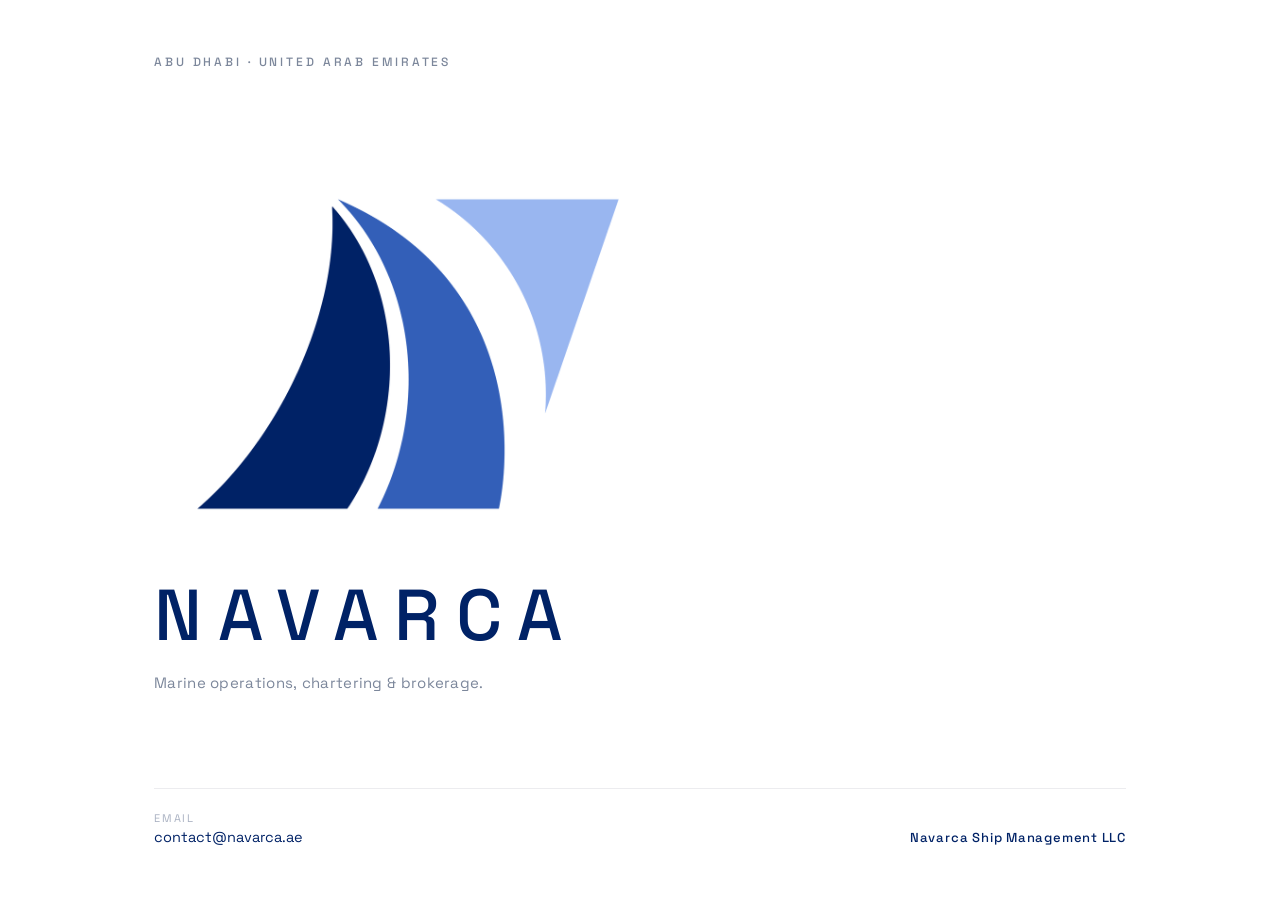
==== index.html @ 47c4c8d9 "Swap footer: email left, company name right" ====
<!DOCTYPE html>
<html lang="en">
<head>
<meta charset="utf-8" />
<meta name="viewport" content="width=device-width, initial-scale=1" />
<title>Navarca Ship Management</title>
<meta name="description" content="Navarca Ship Management — marine chartering and brokerage in the Arabian Gulf. Abu Dhabi, United Arab Emirates." />
<link rel="icon" type="image/png" href="images/favicon.png" />
<link rel="preconnect" href="https://fonts.googleapis.com" />
<link rel="preconnect" href="https://fonts.gstatic.com" crossorigin />
<link href="https://fonts.googleapis.com/css2?family=Space+Grotesk:wght@400;500;600&display=swap" rel="stylesheet" />
<link rel="stylesheet" href="styles.css" />
</head>
<body>
  <div class="stage">

    <div class="meta">
      <div class="tag">Abu Dhabi · United Arab Emirates</div>
    </div>

    <div class="emblem">
      <img src="images/logo.png" alt="Navarca" />
      <div class="wordmark">Navarca</div>
      <p class="etym">Marine operations, chartering &amp; brokerage.</p>
    </div>

    <div class="foot">
      <div class="contact">
        <div><span>Email</span><a href="mailto:contact@navarca.ae">contact@navarca.ae</a></div>
      </div>
      <div class="name">Navarca Ship Management LLC</div>
    </div>

  </div>
</body>
</html>
---- styles.css ----
:root{
  --ink:#002266;          /* navy from the mark */
  --muted:#7c879b;
  --line:#ececef;
  --bg:#ffffff;
}

*{box-sizing:border-box;margin:0;padding:0}

body{
  font-family:'Space Grotesk',system-ui,-apple-system,Segoe UI,Roboto,sans-serif;
  color:var(--ink);background:var(--bg);
  -webkit-font-smoothing:antialiased;
  min-height:100vh;min-height:100dvh;
}

a{color:inherit;text-decoration:none}
a:hover{color:#335fb8}

.stage{
  min-height:100vh;min-height:100dvh;
  max-width:1080px;margin:0 auto;
  display:flex;flex-direction:column;justify-content:space-between;
  padding:clamp(26px,4.5vw,54px);
}

/* top meta row */
.meta{display:flex;justify-content:space-between;align-items:flex-start;gap:20px}
.tag{font-size:12px;letter-spacing:.24em;text-transform:uppercase;color:var(--muted);font-weight:500}

/* center emblem block */
.emblem{
  flex:1;display:flex;flex-direction:column;justify-content:center;
  padding:40px 0;
}
.emblem img{
  width:clamp(220px,42vw,520px);height:auto;display:block;
  margin-left:-6px;            /* tiny optical bleed */
  margin-bottom:34px;
}
.wordmark{
  font-size:clamp(34px,7vw,72px);
  font-weight:500;letter-spacing:.22em;text-transform:uppercase;
  line-height:1;
}
.etym{
  margin-top:20px;
  font-size:clamp(13px,1.5vw,15px);color:var(--muted);
  letter-spacing:.02em;line-height:1.6;
}
.etym em{font-style:italic;color:#4a5a7a}

/* bottom contact row */
.foot{
  display:flex;justify-content:space-between;align-items:flex-end;gap:28px;flex-wrap:wrap;
  border-top:1px solid var(--line);padding-top:22px;
}
.foot .name{font-size:13px;letter-spacing:.06em;color:var(--ink);font-weight:500}
.contact{display:flex;gap:30px;flex-wrap:wrap;font-size:14px;color:var(--muted)}
.contact span{display:block;font-size:11px;letter-spacing:.16em;text-transform:uppercase;color:#aab2c2;margin-bottom:3px}
.contact a,.contact div>p{color:var(--ink);font-size:14.5px}

@media(max-width:560px){
  .wordmark{letter-spacing:.16em}
  .contact{gap:20px}
  .emblem{padding:24px 0}
}
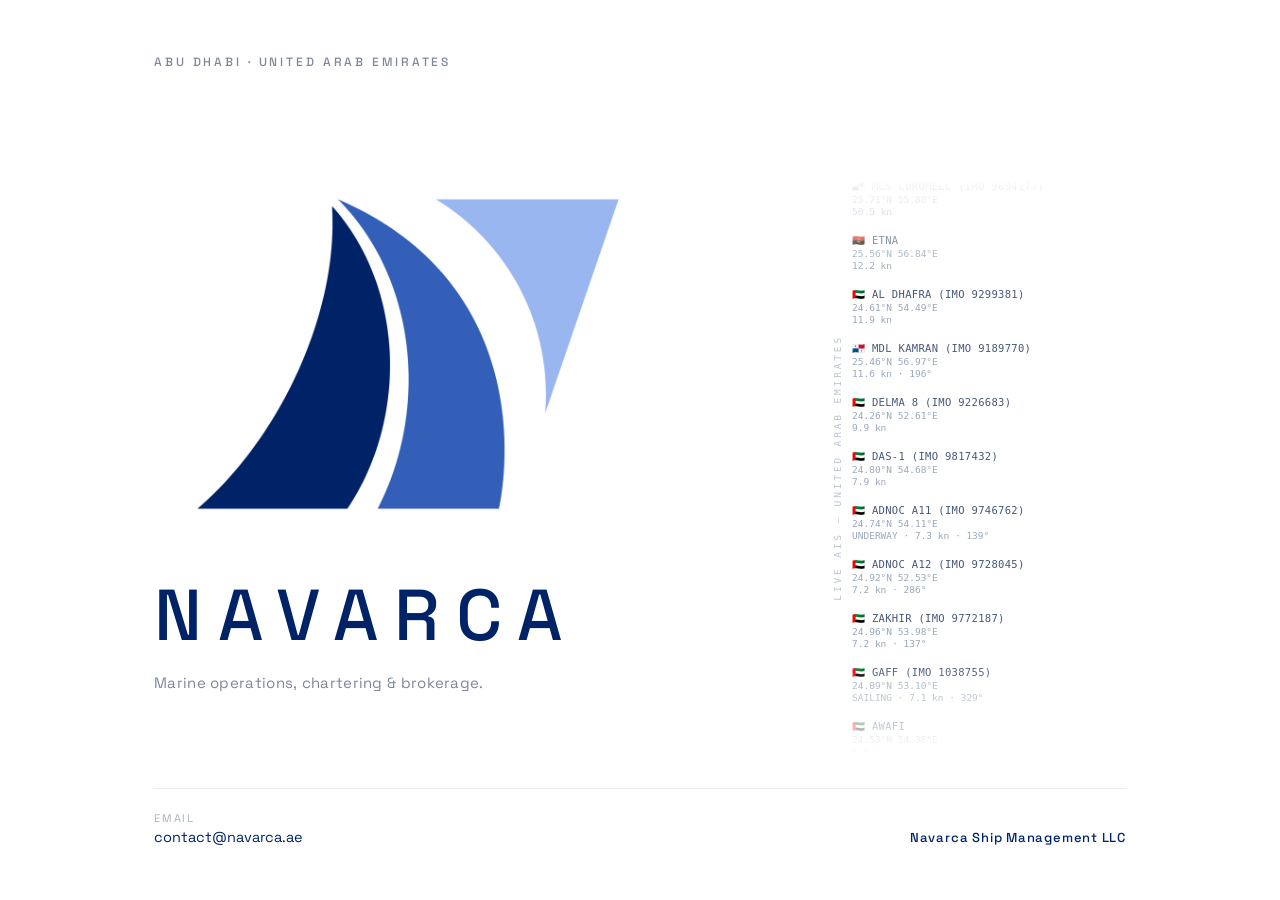
==== commit ea49b96a: "Add live UAE vessel telemetry (VesselAPI) with flag/IMO/nav display" ====
--- a/index.html
+++ b/index.html
@@ -24,13 +24,66 @@
       <p class="etym">Marine operations, chartering &amp; brokerage.</p>
     </div>
 
+    <div class="ticker" id="tick" aria-hidden="true">
+      <div class="tickhead"></div>
+      <div class="trows">
+        <div class="trow"></div>
+        <div class="trow rev"></div>
+      </div>
+    </div>
+
     <div class="foot">
       <div class="contact">
         <div><span>Email</span><a href="mailto:contact@navarca.ae">contact@navarca.ae</a></div>
       </div>
       <div class="name">Navarca Ship Management LLC</div>
     </div>
+    <aside class="telemetry" id="tele" aria-hidden="true">
+    <div class="track"></div>
+    <div class="edge"><span>Live AIS</span></div>
+  </aside>
 
   </div>
+
+  
+
+  <script>
+  (async () => {
+    const tele = document.getElementById('tele');
+    const tick = document.getElementById('tick');
+    const esc = x => String(x).replace(/[&<>]/g, c => ({'&':'&amp;','<':'&lt;','>':'&gt;'}[c]));
+    const f2 = n => Math.abs(n).toFixed(2);
+    const coords = s => `${f2(s.lat)}°${s.lat>=0?'N':'S'} ${f2(s.lon)}°${s.lon>=0?'E':'W'}`;
+    const dyn = s => { const b=[]; if(s.status)b.push(s.status); b.push((+s.sog).toFixed(1)+' kn'); if(s.heading!=null)b.push(String(Math.round(s.heading)).padStart(3,'0')+'°'); return b.join(' · '); };
+    const title = s => `${s.flag?s.flag+' ':''}${esc(s.name)}${s.imo?` (IMO ${s.imo})`:''}`;
+    try {
+      const r = await fetch('data.json?t=' + Date.now(), { cache: 'no-store' });
+      if (!r.ok) return;
+      const d = await r.json();
+      const v = (d.vessels || []).filter(x => x.name);
+      if (v.length < 4) return;
+
+      // vertical strip (tablet / desktop)
+      const block = s => `<div class="tg"><div class="nm">${title(s)}</div><div class="mt">${coords(s)}</div><div class="mt">${dyn(s)}</div></div>`;
+      const col = v.map(block).join('');
+      const track = tele.querySelector('.track');
+      track.innerHTML = col + col;                    // duplicate for seamless loop
+      track.style.animationDuration = (v.length * 4.5) + 's';
+      tele.querySelector('.edge span').textContent = 'Live AIS — ' + (d.location || '');
+      tele.classList.add('on');
+
+      // horizontal two-row ticker (phones)
+      const chip = s => `<span class="ti">${s.flag?s.flag+' ':''}<b>${esc(s.name)}</b>${s.imo?` (IMO ${s.imo})`:''} · ${coords(s)} · ${dyn(s)}</span>`;
+      tick.querySelector('.tickhead').textContent = 'Live AIS — ' + (d.location || '');
+      const mid = Math.ceil(v.length / 2);
+      const a = v.slice(0, mid), b = v.slice(mid);
+      const rows = tick.querySelectorAll('.trow');
+      const ca = a.map(chip).join(''), cb = b.map(chip).join('');
+      rows[0].innerHTML = ca + ca; rows[0].style.animationDuration = (a.length * 8) + 's';
+      rows[1].innerHTML = cb + cb; rows[1].style.animationDuration = (Math.max(b.length,1) * 8) + 's';
+      tick.classList.add('on');
+    } catch (e) { /* no feed: stays hidden */ }
+  })();
+  </script>
 </body>
 </html>
--- a/styles.css
+++ b/styles.css
@@ -18,6 +18,7 @@
 a:hover{color:#335fb8}
 
 .stage{
+  position:relative;
   min-height:100vh;min-height:100dvh;
   max-width:1080px;margin:0 auto;
   display:flex;flex-direction:column;justify-content:space-between;
@@ -65,3 +66,50 @@
   .contact{gap:20px}
   .emblem{padding:24px 0}
 }
+
+/* live AIS telemetry strip (right margin, large screens only) */
+.telemetry{
+  position:absolute;right:clamp(26px,4.5vw,54px);top:20%;bottom:16%;width:300px;
+  overflow:hidden;pointer-events:none;z-index:1;display:none;
+  font-family:ui-monospace,SFMono-Regular,Menlo,Consolas,monospace;
+  -webkit-mask-image:linear-gradient(transparent,#000 16%,#000 84%,transparent);
+  mask-image:linear-gradient(transparent,#000 16%,#000 84%,transparent);
+}
+.telemetry.on{display:block}
+.telemetry .edge{position:absolute;top:0;bottom:0;left:6px;display:flex;align-items:center}
+.telemetry .edge span{
+  writing-mode:vertical-rl;text-orientation:mixed;transform:rotate(180deg);
+  font-size:9.5px;letter-spacing:.3em;text-transform:uppercase;color:#bcc4d2;
+}
+.telemetry .track{
+  position:absolute;left:26px;right:0;
+  display:flex;flex-direction:column;gap:15px;text-align:left;
+  animation:tscroll linear infinite;will-change:transform;
+}
+.telemetry .tg{margin-bottom:2px;white-space:nowrap}
+.telemetry .tg .nm{font-size:10.5px;letter-spacing:.03em;color:#46587a}
+.telemetry .tg .mt{font-size:9.5px;color:#9aa7ba;margin-top:1px}
+@keyframes tscroll{from{transform:translateY(0)}to{transform:translateY(-50%)}}
+@media(max-width:699px){.telemetry.on{display:none}}
+
+/* horizontal two-row ticker (phones) */
+.ticker{
+  display:none;margin-top:20px;padding-top:16px;
+  border-top:1px solid var(--line);
+  font-family:ui-monospace,SFMono-Regular,Menlo,Consolas,monospace;
+}
+.ticker .trows{
+  overflow:hidden;
+  -webkit-mask-image:linear-gradient(90deg,transparent,#000 7%,#000 93%,transparent);
+  mask-image:linear-gradient(90deg,transparent,#000 7%,#000 93%,transparent);
+}
+.ticker .trow{
+  display:flex;width:max-content;white-space:nowrap;gap:30px;
+  animation:xscroll linear infinite;will-change:transform;
+}
+.ticker .trow.rev{animation-direction:reverse;margin-top:9px}
+.ticker .ti{font-size:11px;color:#9aa7ba;letter-spacing:.02em}
+.ticker .ti b{color:#46587a;font-weight:500;letter-spacing:.05em;margin-right:7px}
+.ticker .tickhead{font-size:10px;letter-spacing:.18em;text-transform:uppercase;color:#bcc4d2;margin-bottom:10px}
+@keyframes xscroll{from{transform:translateX(0)}to{transform:translateX(-50%)}}
+@media(max-width:699px){.ticker.on{display:block}}
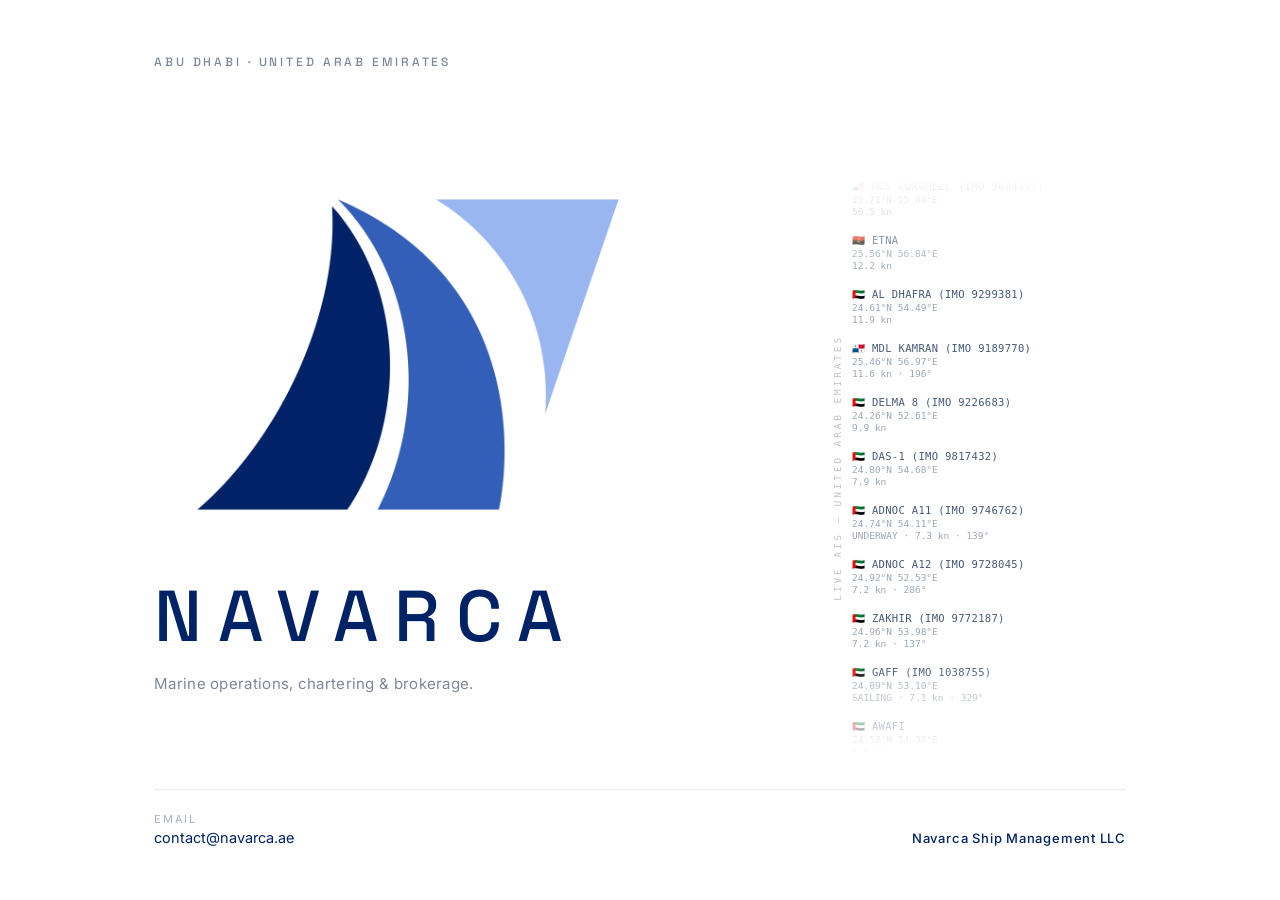
==== commit c323c4db: "Adopt Inter for body text; keep Space Grotesk for wordmark and labels; center nameplate on mobile" ====
--- a/index.html
+++ b/index.html
@@ -3,13 +3,128 @@
 <head>
 <meta charset="utf-8" />
 <meta name="viewport" content="width=device-width, initial-scale=1" />
-<title>Navarca Ship Management</title>
-<meta name="description" content="Navarca Ship Management — marine chartering and brokerage in the Arabian Gulf. Abu Dhabi, United Arab Emirates." />
-<link rel="icon" type="image/png" href="images/favicon.png" />
+
+<!-- Primary -->
+<title>Navarca Ship Management — Vessel Chartering & Brokerage in the Arabian Gulf | Abu Dhabi, UAE</title>
+<meta name="description" content="Navarca Ship Management LLC is an Abu Dhabi vessel operator providing chartering, brokerage and marine operations across the Arabian Gulf — landing craft, offshore support vessels and crewed tonnage, ready for deployment." />
+<link rel="canonical" href="https://navarca.ae/" />
+<meta name="robots" content="index, follow, max-image-preview:large, max-snippet:-1" />
+
+<!-- Geo -->
+<meta name="geo.region" content="AE-AZ" />
+<meta name="geo.placename" content="Abu Dhabi, United Arab Emirates" />
+<meta name="geo.position" content="24.4539;54.3773" />
+<meta name="ICBM" content="24.4539, 54.3773" />
+
+<!-- Open Graph -->
+<meta property="og:type" content="website" />
+<meta property="og:site_name" content="Navarca Ship Management" />
+<meta property="og:title" content="Navarca Ship Management — Vessel Chartering & Brokerage in the Arabian Gulf" />
+<meta property="og:description" content="Abu Dhabi vessel operator: chartering, brokerage and marine operations across the Arabian Gulf. Landing craft, offshore support vessels and crewed tonnage, ready for deployment." />
+<meta property="og:url" content="https://navarca.ae/" />
+<meta property="og:locale" content="en_AE" />
+<meta property="og:image" content="https://navarca.ae/assets/images/og-image.png" />
+<meta property="og:image:width" content="1200" />
+<meta property="og:image:height" content="630" />
+<meta property="og:image:alt" content="Navarca Ship Management — Abu Dhabi, United Arab Emirates" />
+
+<!-- Twitter / X -->
+<meta name="twitter:card" content="summary_large_image" />
+<meta name="twitter:title" content="Navarca Ship Management — Vessel Chartering & Brokerage in the Arabian Gulf" />
+<meta name="twitter:description" content="Abu Dhabi vessel operator: chartering, brokerage and marine operations across the Arabian Gulf." />
+<meta name="twitter:image" content="https://navarca.ae/assets/images/og-image.png" />
+
+<meta name="theme-color" content="#0b1d2a" />
+<meta name="author" content="Navarca Ship Management LLC" />
+
+<link rel="icon" type="image/png" href="assets/images/favicon.png" />
 <link rel="preconnect" href="https://fonts.googleapis.com" />
 <link rel="preconnect" href="https://fonts.gstatic.com" crossorigin />
-<link href="https://fonts.googleapis.com/css2?family=Space+Grotesk:wght@400;500;600&display=swap" rel="stylesheet" />
-<link rel="stylesheet" href="styles.css" />
+<link href="https://fonts.googleapis.com/css2?family=Inter:wght@400;500&family=Space+Grotesk:wght@400;500;600&display=swap" rel="stylesheet" />
+<link rel="stylesheet" href="assets/styles.css" />
+
+<!-- Structured data: the machine-readable facts AI engines and search use to identify Navarca -->
+<script type="application/ld+json">
+{
+  "@context": "https://schema.org",
+  "@graph": [
+    {
+      "@type": ["Organization", "ProfessionalService"],
+      "@id": "https://navarca.ae/#organization",
+      "name": "Navarca Ship Management",
+      "legalName": "NAVARCA SHIP MANAGEMENT - L.L.C - S.P.C",
+      "alternateName": "Navarca",
+      "url": "https://navarca.ae/",
+      "logo": "https://navarca.ae/assets/images/logo.png",
+      "image": "https://navarca.ae/assets/images/og-image.png",
+      "email": "contact@navarca.ae",
+      "foundingDate": "2025-05-03",
+      "description": "Navarca Ship Management LLC is an Abu Dhabi-based vessel operator and charterer serving the offshore energy, marine logistics and coastal project sectors across the Arabian Gulf. Navarca charters, brokers and operates landing craft, offshore support vessels and other tonnage — owned or chartered, fully crewed and technically maintained — ready for deployment.",
+      "slogan": "Marine operations, chartering & brokerage.",
+      "address": {
+        "@type": "PostalAddress",
+        "addressLocality": "Abu Dhabi",
+        "addressRegion": "Abu Dhabi",
+        "addressCountry": "AE"
+      },
+      "areaServed": [
+        { "@type": "Place", "name": "United Arab Emirates" },
+        { "@type": "Place", "name": "Arabian Gulf" },
+        { "@type": "Place", "name": "Persian Gulf" },
+        { "@type": "Place", "name": "Gulf Cooperation Council (GCC)" }
+      ],
+      "knowsAbout": [
+        "Ship management",
+        "Vessel chartering",
+        "Ship brokerage",
+        "Offshore support vessels",
+        "Landing craft (LCT)",
+        "Anchor handling tug supply (AHTS)",
+        "Marine logistics",
+        "Offshore energy support"
+      ],
+      "hasOfferCatalog": {
+        "@type": "OfferCatalog",
+        "name": "Navarca Marine Services",
+        "itemListElement": [
+          {
+            "@type": "Offer",
+            "itemOffered": {
+              "@type": "Service",
+              "name": "Vessel Chartering",
+              "description": "Time and voyage chartering of landing craft, offshore support vessels and crewed tonnage in the Arabian Gulf."
+            }
+          },
+          {
+            "@type": "Offer",
+            "itemOffered": {
+              "@type": "Service",
+              "name": "Ship Brokerage",
+              "description": "Brokerage matching charterers with suitable Gulf tonnage for offshore, energy and coastal projects."
+            }
+          },
+          {
+            "@type": "Offer",
+            "itemOffered": {
+              "@type": "Service",
+              "name": "Marine Operations & Vessel Management",
+              "description": "Operating owned or chartered vessels with full crewing, technical maintenance and HSE oversight, ready for deployment."
+            }
+          }
+        ]
+      }
+    },
+    {
+      "@type": "WebSite",
+      "@id": "https://navarca.ae/#website",
+      "url": "https://navarca.ae/",
+      "name": "Navarca Ship Management",
+      "inLanguage": "en",
+      "publisher": { "@id": "https://navarca.ae/#organization" }
+    }
+  ]
+}
+</script>
 </head>
 <body>
   <div class="stage">
@@ -19,7 +134,7 @@
     </div>
 
     <div class="emblem">
-      <img src="images/logo.png" alt="Navarca" />
+      <img src="assets/images/logo.png" alt="Navarca Ship Management logo" />
       <div class="wordmark">Navarca</div>
       <p class="etym">Marine operations, chartering &amp; brokerage.</p>
     </div>
@@ -44,8 +159,6 @@
   </aside>
 
   </div>
-
-  
 
   <script>
   (async () => {
@@ -57,7 +170,7 @@
     const dyn = s => { const b=[]; if(s.status)b.push(s.status); b.push((+s.sog).toFixed(1)+' kn'); if(s.heading!=null)b.push(String(Math.round(s.heading)).padStart(3,'0')+'°'); return b.join(' · '); };
     const title = s => `${s.flag?s.flag+' ':''}${esc(s.name)}${s.imo?` (IMO ${s.imo})`:''}`;
     try {
-      const r = await fetch('data.json?t=' + Date.now(), { cache: 'no-store' });
+      const r = await fetch('data/vessels.json?t=' + Date.now(), { cache: 'no-store' });
       if (!r.ok) return;
       const d = await r.json();
       const v = (d.vessels || []).filter(x => x.name);
--- a/assets/styles.css
+++ b/assets/styles.css
@@ -0,0 +1,126 @@
+:root{
+  --ink:#002266;          /* navy from the mark */
+  --muted:#7c879b;
+  --line:#ececef;
+  --bg:#ffffff;
+}
+
+*{box-sizing:border-box;margin:0;padding:0}
+
+html{-webkit-text-size-adjust:100%;text-size-adjust:100%}
+
+body{
+  font-family:'Inter',system-ui,-apple-system,Segoe UI,Roboto,sans-serif;
+  color:var(--ink);background:var(--bg);
+  -webkit-font-smoothing:antialiased;
+  min-height:100vh;min-height:100dvh;
+}
+
+a{color:inherit;text-decoration:none}
+a:hover{color:#335fb8}
+
+.stage{
+  position:relative;
+  min-height:100vh;min-height:100dvh;
+  max-width:1080px;margin:0 auto;
+  display:flex;flex-direction:column;justify-content:space-between;
+  padding:clamp(26px,4.5vw,54px);
+}
+
+/* top meta row */
+.meta{display:flex;justify-content:space-between;align-items:flex-start;gap:20px}
+.tag{font-family:'Space Grotesk',sans-serif;font-size:12px;letter-spacing:.24em;text-transform:uppercase;color:var(--muted);font-weight:500}
+
+/* center emblem block */
+.emblem{
+  flex:1;display:flex;flex-direction:column;justify-content:center;
+  padding:40px 0;
+}
+.emblem img{
+  width:clamp(220px,42vw,520px);height:auto;display:block;
+  margin-left:-6px;            /* tiny optical bleed */
+  margin-bottom:34px;
+}
+.wordmark{
+  font-family:'Space Grotesk',sans-serif;
+  font-size:clamp(34px,7vw,72px);
+  font-weight:500;letter-spacing:.22em;text-transform:uppercase;
+  line-height:1;
+}
+.etym{
+  margin-top:20px;
+  font-size:clamp(13px,1.5vw,15px);color:var(--muted);
+  letter-spacing:.02em;line-height:1.6;
+}
+.etym em{font-style:italic;color:#4a5a7a}
+
+/* bottom contact row */
+.foot{
+  display:flex;justify-content:space-between;align-items:flex-end;gap:28px;flex-wrap:wrap;
+  border-top:1px solid var(--line);padding-top:22px;
+}
+.foot .name{font-size:13px;letter-spacing:.06em;color:var(--ink);font-weight:500}
+.contact{display:flex;gap:30px;flex-wrap:wrap;font-size:14px;color:var(--muted)}
+.contact span{display:block;font-size:11px;letter-spacing:.16em;text-transform:uppercase;color:#aab2c2;margin-bottom:3px}
+.contact a,.contact div>p{color:var(--ink);font-size:14.5px}
+
+@media(max-width:560px){
+  .wordmark{letter-spacing:.16em}
+  .contact{gap:20px}
+  .emblem{padding:24px 0}
+}
+
+/* centre the nameplate on phones / narrow windows */
+@media(max-width:640px){
+  .meta{justify-content:center}
+  .emblem{align-items:center;text-align:center}
+  .emblem img{margin-left:0}
+  .foot{flex-direction:column;align-items:center;text-align:center;gap:12px}
+}
+
+/* live AIS telemetry strip (right margin, large screens only) */
+.telemetry{
+  position:absolute;right:clamp(26px,4.5vw,54px);top:20%;bottom:16%;width:300px;
+  overflow:hidden;pointer-events:none;z-index:1;display:none;
+  font-family:ui-monospace,SFMono-Regular,Menlo,Consolas,monospace;
+  -webkit-mask-image:linear-gradient(transparent,#000 16%,#000 84%,transparent);
+  mask-image:linear-gradient(transparent,#000 16%,#000 84%,transparent);
+}
+.telemetry.on{display:block}
+.telemetry .edge{position:absolute;top:0;bottom:0;left:6px;display:flex;align-items:center}
+.telemetry .edge span{
+  writing-mode:vertical-rl;text-orientation:mixed;transform:rotate(180deg);
+  font-size:9.5px;letter-spacing:.3em;text-transform:uppercase;color:#bcc4d2;
+}
+.telemetry .track{
+  position:absolute;left:26px;right:0;
+  display:flex;flex-direction:column;gap:15px;text-align:left;
+  animation:tscroll linear infinite;will-change:transform;
+}
+.telemetry .tg{margin-bottom:2px;white-space:nowrap}
+.telemetry .tg .nm{font-size:10.5px;letter-spacing:.03em;color:#46587a}
+.telemetry .tg .mt{font-size:9.5px;color:#9aa7ba;margin-top:1px}
+@keyframes tscroll{from{transform:translateY(0)}to{transform:translateY(-50%)}}
+@media(max-width:699px){.telemetry.on{display:none}}
+
+/* horizontal two-row ticker (phones) */
+.ticker{
+  display:none;margin-top:20px;padding-top:16px;
+  border-top:1px solid var(--line);
+  font-family:ui-monospace,SFMono-Regular,Menlo,Consolas,monospace;
+}
+.ticker .trows{
+  overflow:hidden;
+  -webkit-mask-image:linear-gradient(90deg,transparent,#000 7%,#000 93%,transparent);
+  mask-image:linear-gradient(90deg,transparent,#000 7%,#000 93%,transparent);
+}
+.ticker .trow{
+  display:flex;width:max-content;white-space:nowrap;gap:30px;
+  animation:xscroll linear infinite;will-change:transform;
+}
+.ticker .trow.rev{animation-direction:reverse;margin-top:9px}
+.ticker .ti{font-size:11px;color:#9aa7ba;letter-spacing:.02em}
+.ticker .ti b{color:#46587a;font-weight:500;letter-spacing:.05em;margin-right:7px}
+.ticker .tickhead{font-size:10px;letter-spacing:.18em;text-transform:uppercase;color:#bcc4d2;margin-bottom:10px}
+@keyframes xscroll{from{transform:translateX(0)}to{transform:translateX(-50%)}}
+@media(max-width:699px){.ticker.on{display:block}}
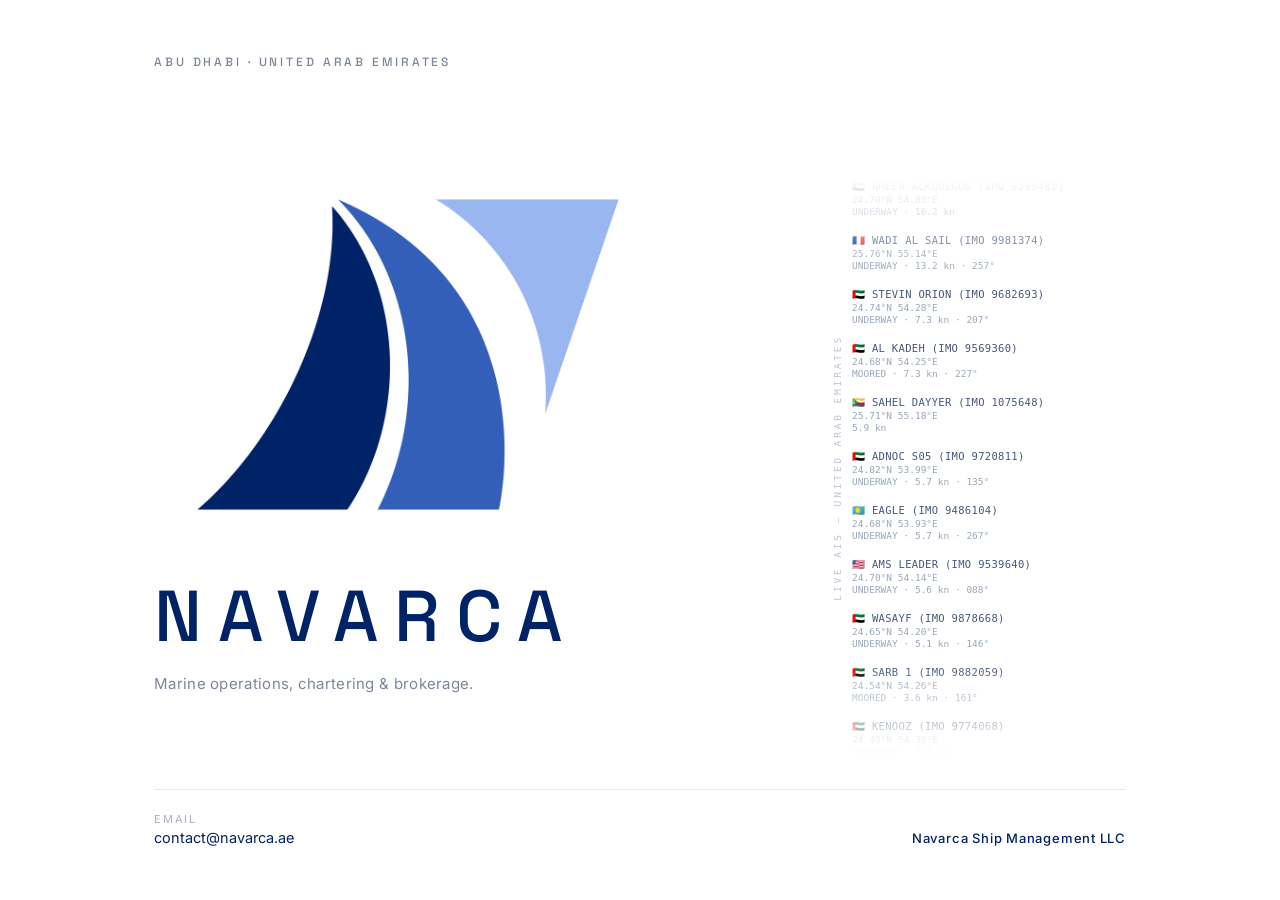
==== commit 4cf7a6f0: "Polish SEO/AIO metadata and semantics - Add <h1> and <main> landmark (page previously had no heading" ====
--- a/index.html
+++ b/index.html
@@ -2,6 +2,15 @@
 <html lang="en">
 <head>
 <meta charset="utf-8" />
+
+<!-- Google tag (gtag.js) -->
+<script async src="https://www.googletagmanager.com/gtag/js?id=G-6R61Y4LF3G"></script>
+<script>
+  window.dataLayer = window.dataLayer || [];
+  function gtag(){dataLayer.push(arguments);}
+  gtag('js', new Date());
+  gtag('config', 'G-6R61Y4LF3G');
+</script>
 <meta name="viewport" content="width=device-width, initial-scale=1" />
 
 <!-- Primary -->
@@ -24,8 +33,14 @@
 <meta property="og:url" content="https://navarca.ae/" />
 <meta property="og:locale" content="en_AE" />
 <meta property="og:image" content="https://navarca.ae/assets/images/og-image.png" />
+<meta property="og:image:type" content="image/png" />
 <meta property="og:image:width" content="1200" />
 <meta property="og:image:height" content="630" />
+<meta property="og:image:alt" content="Navarca Ship Management — Abu Dhabi, United Arab Emirates" />
+<meta property="og:image" content="https://navarca.ae/assets/images/og-image-square.png" />
+<meta property="og:image:type" content="image/png" />
+<meta property="og:image:width" content="1200" />
+<meta property="og:image:height" content="1200" />
 <meta property="og:image:alt" content="Navarca Ship Management — Abu Dhabi, United Arab Emirates" />
 
 <!-- Twitter / X -->
@@ -33,11 +48,13 @@
 <meta name="twitter:title" content="Navarca Ship Management — Vessel Chartering & Brokerage in the Arabian Gulf" />
 <meta name="twitter:description" content="Abu Dhabi vessel operator: chartering, brokerage and marine operations across the Arabian Gulf." />
 <meta name="twitter:image" content="https://navarca.ae/assets/images/og-image.png" />
+<meta name="twitter:image:alt" content="Navarca Ship Management — Abu Dhabi, United Arab Emirates" />
 
 <meta name="theme-color" content="#0b1d2a" />
 <meta name="author" content="Navarca Ship Management LLC" />
 
-<link rel="icon" type="image/png" href="assets/images/favicon.png" />
+<link rel="icon" type="image/png" sizes="32x32" href="assets/images/favicon.png" />
+<link rel="apple-touch-icon" href="assets/images/og-image-square.png" />
 <link rel="preconnect" href="https://fonts.googleapis.com" />
 <link rel="preconnect" href="https://fonts.gstatic.com" crossorigin />
 <link href="https://fonts.googleapis.com/css2?family=Inter:wght@400;500&family=Space+Grotesk:wght@400;500;600&display=swap" rel="stylesheet" />
@@ -58,6 +75,13 @@
       "logo": "https://navarca.ae/assets/images/logo.png",
       "image": "https://navarca.ae/assets/images/og-image.png",
       "email": "contact@navarca.ae",
+      "contactPoint": {
+        "@type": "ContactPoint",
+        "contactType": "Chartering & Brokerage",
+        "email": "contact@navarca.ae",
+        "areaServed": "AE",
+        "availableLanguage": ["en", "ar"]
+      },
       "foundingDate": "2025-05-03",
       "description": "Navarca Ship Management LLC is an Abu Dhabi-based vessel operator and charterer serving the offshore energy, marine logistics and coastal project sectors across the Arabian Gulf. Navarca charters, brokers and operates landing craft, offshore support vessels and other tonnage — owned or chartered, fully crewed and technically maintained — ready for deployment.",
       "slogan": "Marine operations, chartering & brokerage.",
@@ -127,7 +151,7 @@
 </script>
 </head>
 <body>
-  <div class="stage">
+  <main class="stage">
 
     <div class="meta">
       <div class="tag">Abu Dhabi · United Arab Emirates</div>
@@ -135,7 +159,7 @@
 
     <div class="emblem">
       <img src="assets/images/logo.png" alt="Navarca Ship Management logo" />
-      <div class="wordmark">Navarca</div>
+      <h1 class="wordmark">Navarca</h1>
       <p class="etym">Marine operations, chartering &amp; brokerage.</p>
     </div>
 
@@ -158,7 +182,7 @@
     <div class="edge"><span>Live AIS</span></div>
   </aside>
 
-  </div>
+  </main>
 
   <script>
   (async () => {
--- a/assets/styles.css
+++ b/assets/styles.css
@@ -52,7 +52,6 @@
   font-size:clamp(13px,1.5vw,15px);color:var(--muted);
   letter-spacing:.02em;line-height:1.6;
 }
-.etym em{font-style:italic;color:#4a5a7a}
 
 /* bottom contact row */
 .foot{
@@ -121,6 +120,6 @@
 .ticker .trow.rev{animation-direction:reverse;margin-top:9px}
 .ticker .ti{font-size:11px;color:#9aa7ba;letter-spacing:.02em}
 .ticker .ti b{color:#46587a;font-weight:500;letter-spacing:.05em;margin-right:7px}
-.ticker .tickhead{font-size:10px;letter-spacing:.18em;text-transform:uppercase;color:#bcc4d2;margin-bottom:10px}
+.ticker .tickhead{font-size:10px;letter-spacing:.18em;text-transform:uppercase;color:#bcc4d2;margin-bottom:10px;text-align:center}
 @keyframes xscroll{from{transform:translateX(0)}to{transform:translateX(-50%)}}
 @media(max-width:699px){.ticker.on{display:block}}
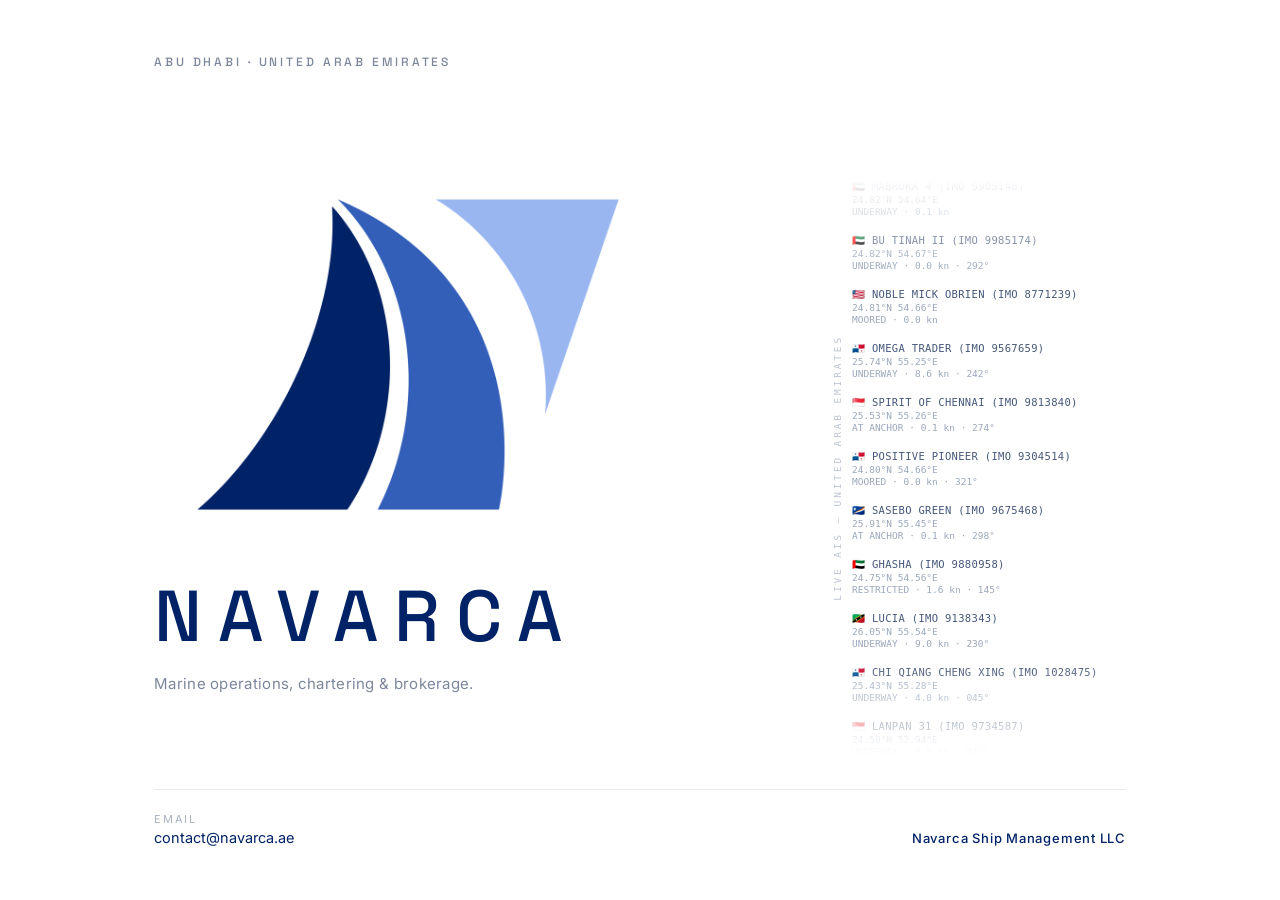
==== commit e1ef679c: "Add 404 page, web manifest; tighten robots and schema language" ====
--- a/index.html
+++ b/index.html
@@ -54,7 +54,9 @@
 <meta name="author" content="Navarca Ship Management LLC" />
 
 <link rel="icon" type="image/png" sizes="32x32" href="assets/images/favicon.png" />
-<link rel="apple-touch-icon" href="assets/images/og-image-square.png" />
+<link rel="icon" type="image/png" sizes="192x192" href="assets/images/og-image-square.png" />
+<link rel="apple-touch-icon" sizes="180x180" href="assets/images/og-image-square.png" />
+<link rel="manifest" href="site.webmanifest" />
 <link rel="preconnect" href="https://fonts.googleapis.com" />
 <link rel="preconnect" href="https://fonts.gstatic.com" crossorigin />
 <link href="https://fonts.googleapis.com/css2?family=Inter:wght@400;500&family=Space+Grotesk:wght@400;500;600&display=swap" rel="stylesheet" />
@@ -80,7 +82,7 @@
         "contactType": "Chartering & Brokerage",
         "email": "contact@navarca.ae",
         "areaServed": "AE",
-        "availableLanguage": ["en", "ar"]
+        "availableLanguage": ["en"]
       },
       "foundingDate": "2025-05-03",
       "description": "Navarca Ship Management LLC is an Abu Dhabi-based vessel operator and charterer serving the offshore energy, marine logistics and coastal project sectors across the Arabian Gulf. Navarca charters, brokers and operates landing craft, offshore support vessels and other tonnage — owned or chartered, fully crewed and technically maintained — ready for deployment.",
